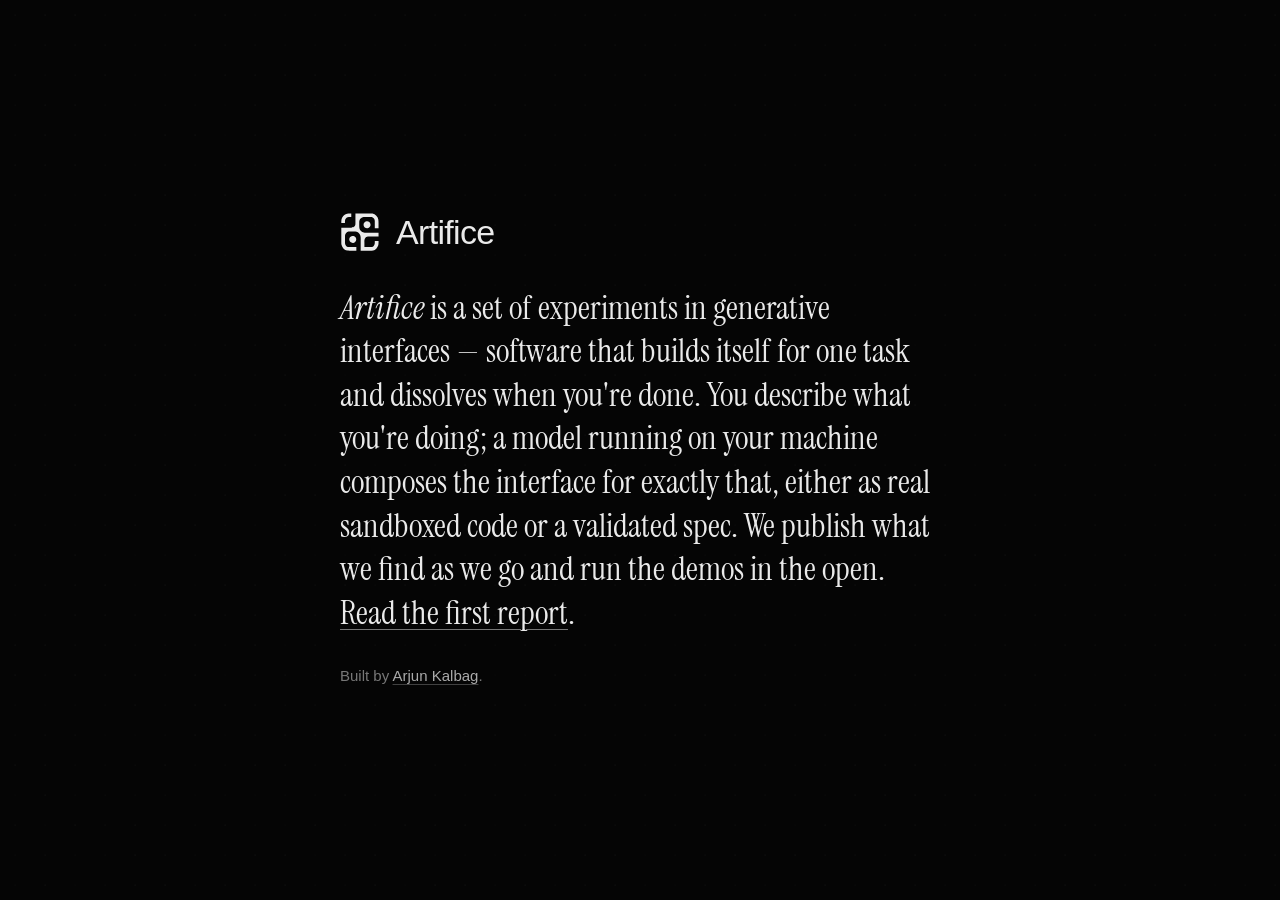
==== index.html @ 4de2a83c "Publish Artifice site: landing + Technical Report AR-01 Static landing page and a scrollable researc" ====
<!DOCTYPE html>
<html lang="en">
<head>
<meta charset="UTF-8">
<meta name="viewport" content="width=device-width, initial-scale=1.0">
<title>Artifice — Generative UI</title>
<meta name="description" content="Artifice is a set of experiments in generative interfaces — software that composes itself for one task, then dissolves.">
<link rel="icon" type="image/svg+xml" href="logo-white.svg">
<link rel="preconnect" href="https://api.fontshare.com">
<link rel="preconnect" href="https://fonts.googleapis.com">
<link rel="preconnect" href="https://fonts.gstatic.com" crossorigin>
<link href="https://api.fontshare.com/v2/css?f[]=switzer@400,500,600&display=swap" rel="stylesheet">
<link href="https://fonts.googleapis.com/css2?family=Instrument+Serif:ital@0;1&family=Fragment+Mono:ital@0;1&display=swap" rel="stylesheet">
<link rel="stylesheet" href="styles.css">
</head>
<body data-page="landing">

<main class="landing">
  <canvas id="field" aria-hidden="true"></canvas>

  <div class="landing-inner">
    <div class="landing-lockup rv">
      <svg class="landing-mark" viewBox="600 596 852 852" xmlns="http://www.w3.org/2000/svg" aria-hidden="true">
        <path fill="currentColor" d="M 928.863 626.158 L 941.59 626.092 L 1159.89 625.922 L 1225.28 625.879 C 1248.09 625.865 1269.02 624.771 1291.48 629.588 C 1322.44 635.907 1350.89 651.105 1373.36 673.325 C 1424.68 724.668 1420.71 777.592 1420.69 843.179 L 1420.76 943.43 L 1341.06 943.685 L 1341.05 840.179 C 1341.04 821.548 1342.33 787.816 1338.47 771.108 C 1335.11 756.09 1327.73 742.267 1317.13 731.112 C 1301.05 714.212 1277.44 704.141 1254.16 704.331 C 1215.48 704.647 1176.84 704.727 1138.16 704.355 C 1120.75 704.187 1102.21 703.242 1085.28 707.481 C 1068.25 711.852 1052.67 720.601 1040.07 732.858 C 1017.36 754.81 1010.33 781.756 1010.02 812.367 L 1009.88 878.457 C 1009.83 927.159 1008.56 963.222 1046.46 1001.39 C 1062.98 1017.84 1083.85 1029.23 1106.62 1034.23 C 1125.28 1038.28 1144.82 1037.42 1163.89 1037.39 L 1219.21 1037.39 L 1421.01 1037.53 L 1421.03 1116.96 L 1270.43 1116.99 C 1259.54 1116.97 1248.53 1116.73 1237.66 1116.95 C 1203.48 1117.62 1172.05 1111.79 1145.63 1138.38 C 1114.5 1169.72 1119.82 1207.08 1119.89 1247.18 L 1120.07 1343 L 1211.81 1343.08 C 1230.22 1343.09 1262.66 1344.38 1278.94 1340.33 C 1293.66 1336.62 1307.08 1328.96 1317.76 1318.16 C 1346.27 1289.35 1341.37 1253.68 1341.21 1216.08 L 1420.92 1216.14 C 1421.07 1243.23 1422.4 1266.89 1417.49 1293.76 C 1410.9 1324.99 1394.62 1353.89 1372.19 1376.48 C 1319.31 1429.74 1260.36 1422.02 1192.54 1421.97 L 1040.25 1421.97 L 1040.39 1221.6 C 1040.4 1159.25 1050.51 1096.5 1004.58 1047.92 C 962.312 1003.2 912.042 1010.91 856.173 1010.85 C 833.103 1010.83 800.395 1008.53 779.264 1013.63 C 762.893 1017.54 747.864 1025.75 735.736 1037.42 C 717.519 1054.68 707.127 1078.62 706.959 1103.71 C 706.411 1145.92 707.622 1188.31 706.963 1230.55 C 706.735 1245.11 706.039 1263.07 709.221 1277.16 C 712.732 1292.6 720.427 1306.78 731.462 1318.14 C 742.112 1328.91 755.507 1336.54 770.193 1340.23 C 787.47 1344.5 824.078 1343.08 843.49 1343.08 L 948.432 1343.06 C 948.31 1369.08 948.342 1395.09 948.528 1421.1 L 831.146 1421.24 C 809.603 1421.27 769.489 1422.61 750.544 1418.23 C 722.614 1411.92 697.058 1397.79 676.864 1377.49 C 654.183 1354.66 638.498 1325.83 631.656 1294.38 C 626.845 1272.79 627.936 1250.91 627.975 1228.87 L 628.054 1165.89 L 628.015 929.917 L 836.522 930.061 C 864.399 930.087 884.052 927.577 904.857 906.508 C 915.894 895.375 923.433 881.256 926.545 865.891 C 930.166 848.771 928.809 801.342 928.817 781.464 L 928.863 626.158 z"/>
        <path fill="currentColor" d="M 781.706 626.442 C 800.663 625.775 820.94 626.147 840 626.183 L 840.005 704.181 C 799.933 704.143 759.981 698.368 730.339 728.835 C 700.633 759.367 706.132 792.174 706.317 831.55 L 689.928 831.738 L 628.005 831.627 C 627.874 770.687 625.446 730.288 669.345 678.918 C 697.489 645.984 738.694 628.852 781.706 626.442 z"/>
        <path fill="currentColor" d="M 860.896 1105.53 C 887.561 1101.74 914.207 1112.56 930.677 1133.87 C 947.148 1155.18 950.905 1183.69 940.518 1208.54 C 930.13 1233.39 907.197 1250.75 880.461 1254 C 839.701 1258.95 802.556 1230.15 797.192 1189.44 C 791.828 1148.74 820.245 1111.3 860.896 1105.53 z"/>
        <path fill="currentColor" d="M 1164.5 792.727 C 1205.35 786.277 1243.66 814.226 1250 855.089 C 1256.33 895.951 1228.27 934.188 1187.39 940.405 C 1146.68 946.598 1108.63 918.677 1102.32 877.979 C 1096.01 837.281 1123.82 799.152 1164.5 792.727 z"/>
      </svg>
      <span class="landing-word">Artifice</span>
    </div>

    <p class="landing-para rv" style="--d:.12s">
      <em>Artifice</em> is a set of experiments in generative interfaces — software that
      builds itself for one task and dissolves when you're done. You describe what
      you're doing; a model running on your machine composes the interface for exactly
      that, either as real sandboxed code or a validated spec. We publish what we find
      as we go and run the demos in the open. <a href="research.html">Read the first
      report</a>.
    </p>

    <p class="landing-by rv" style="--d:.24s">
      Built by <a href="https://arjunkalbag.xyz" target="_blank" rel="noopener">Arjun Kalbag</a>.
    </p>
  </div>
</main>

<script src="app.js"></script>
</body>
</html>
---- styles.css ----
/* ================================================================
   ARTIFICE — Switzer (body/UI) + Fragment Mono (apparatus);
   Instrument Serif reserved for headlines. #050505 / #EAEAEA.
   Landing is a single fixed view; the report scrolls.
   ================================================================ */

:root {
  --bg: #050505;
  --ink: #eaeaea;
  --ink-2: rgba(234, 234, 234, 0.72);
  --ink-3: rgba(234, 234, 234, 0.5);
  --ink-4: rgba(234, 234, 234, 0.26);
  --hair: rgba(234, 234, 234, 0.14);
  --hair-2: rgba(234, 234, 234, 0.07);
  --sans: "Switzer", -apple-system, "Helvetica Neue", sans-serif;
  --serif: "Instrument Serif", "Times New Roman", Georgia, serif; /* headlines only */
  --mono: "Fragment Mono", "SF Mono", Menlo, monospace;
  --ease: cubic-bezier(0.19, 1, 0.22, 1);
  --gutter: clamp(20px, 4.5vw, 64px);
}

* { margin: 0; padding: 0; box-sizing: border-box; }

html { -webkit-text-size-adjust: 100%; scroll-behavior: smooth; }

body {
  background: var(--bg);
  color: var(--ink);
  font-family: var(--sans);
  font-size: 17px;
  line-height: 1.6;
  font-weight: 400;
  -webkit-font-smoothing: antialiased;
  text-rendering: optimizeLegibility;
  overflow-x: hidden;
}
body[data-page="landing"] { height: 100vh; overflow: hidden; }

::selection { background: var(--ink); color: var(--bg); }
a { color: inherit; }
:focus-visible { outline: 1px solid var(--ink); outline-offset: 3px; }

/* apparatus label */
.mono {
  font-family: var(--mono);
  font-size: 11px;
  letter-spacing: 0.14em;
  text-transform: uppercase;
  color: var(--ink-3);
  font-weight: 400;
}

/* brand lockup */
.brand { display: inline-flex; align-items: center; gap: 11px; text-decoration: none; }
.brand-mark { width: 24px; height: 24px; color: var(--ink); transition: transform 0.8s var(--ease); }
.brand:hover .brand-mark { transform: rotate(90deg); }
.brand-word { font-family: var(--sans); font-size: 17px; font-weight: 500; letter-spacing: 0.01em; }

/* reveal */
.rv { opacity: 0; transform: translateY(20px); transition: opacity 0.9s var(--ease), transform 0.9s var(--ease); transition-delay: var(--d, 0s); }
.rv.in { opacity: 1; transform: none; }

/* ================================================================
   LANDING
   ================================================================ */
.landing {
  position: relative;
  height: 100svh;
  display: flex;
  align-items: center;
  justify-content: center;
  padding: 80px var(--gutter);
}
.landing #field { position: absolute; inset: 0; width: 100%; height: 100%; pointer-events: none; }
.landing-inner { position: relative; max-width: 600px; width: 100%; }
.landing-lockup { display: flex; align-items: center; gap: 16px; margin-bottom: 34px; }
.landing-mark { width: 40px; height: 40px; color: var(--ink); transition: transform 0.9s var(--ease); }
.landing-lockup:hover .landing-mark { transform: rotate(90deg); }
.landing-word { font-family: var(--sans); font-size: 34px; font-weight: 500; letter-spacing: -0.02em; line-height: 1; }
.landing-para {
  font-family: var(--serif);
  font-size: clamp(25px, 3vw, 33px);
  line-height: 1.32;
  color: var(--ink);
  margin-bottom: 30px;
}
.landing-para em { font-style: italic; }
.landing-para a {
  color: var(--ink);
  text-decoration: underline;
  text-decoration-color: var(--ink-3);
  text-underline-offset: 5px;
  text-decoration-thickness: 1px;
  transition: text-decoration-color 0.35s var(--ease);
}
.landing-para a:hover { text-decoration-color: var(--ink); }
.landing-by { font-family: var(--sans); font-size: 15px; color: var(--ink-3); }
.landing-by a {
  color: var(--ink-2);
  text-decoration: underline;
  text-decoration-color: var(--ink-4);
  text-underline-offset: 3px;
  transition: color 0.35s var(--ease), text-decoration-color 0.35s var(--ease);
}
.landing-by a:hover { color: var(--ink); text-decoration-color: var(--ink); }

/* ================================================================
   REPORT — scrolling
   ================================================================ */
.progress { position: fixed; inset: 0 0 auto 0; height: 1px; z-index: 60; background: transparent; }
.progress span { display: block; height: 100%; width: 100%; background: var(--ink); transform-origin: 0 0; transform: scaleX(0); }

.nav {
  position: fixed;
  top: 0; left: 0; right: 0;
  z-index: 50;
  display: flex;
  align-items: center;
  justify-content: space-between;
  gap: 24px;
  padding: 18px var(--gutter);
  border-bottom: 1px solid transparent;
  transition: border-color 0.5s var(--ease), background 0.5s var(--ease);
}
.nav.is-scrolled {
  border-bottom-color: var(--hair);
  background: rgba(5, 5, 5, 0.82);
  -webkit-backdrop-filter: blur(16px);
  backdrop-filter: blur(16px);
}
.nav-links { display: flex; gap: 24px; }
.nav-links a {
  font-family: var(--mono); font-size: 11px; letter-spacing: 0.14em; text-transform: uppercase;
  text-decoration: none; color: var(--ink-3); padding-bottom: 2px;
  background-image: linear-gradient(var(--ink), var(--ink));
  background-repeat: no-repeat; background-size: 0% 1px; background-position: 0 100%;
  transition: color 0.35s var(--ease), background-size 0.45s var(--ease);
}
.nav-links a:hover, .nav-links a.is-active { color: var(--ink); background-size: 100% 1px; }
.nav-meta { color: var(--ink-3); white-space: nowrap; }

/* hero */
.hero {
  position: relative;
  min-height: 100svh;
  display: flex;
  flex-direction: column;
  justify-content: center;
  padding: 120px var(--gutter) 0;
}
.hero #field { position: absolute; inset: 0; width: 100%; height: 100%; pointer-events: none; }
.hero-inner { position: relative; max-width: 1000px; }
.kicker { color: var(--ink-3); margin-bottom: 30px; }
.headline {
  font-family: var(--serif);
  font-size: clamp(52px, 9vw, 128px);
  line-height: 0.98;
  letter-spacing: -0.01em;
  font-weight: 400;
  margin-bottom: 34px;
}
.hero-sub { max-width: 34em; font-size: 19px; line-height: 1.55; color: var(--ink-2); margin-bottom: 40px; }
.hero-cta { display: flex; gap: 14px; flex-wrap: wrap; }
.btn {
  font-family: var(--mono); font-size: 11px; letter-spacing: 0.14em; text-transform: uppercase;
  text-decoration: none; padding: 14px 26px; border: 1px solid var(--ink);
  transition: background 0.35s var(--ease), color 0.35s var(--ease), border-color 0.35s var(--ease);
}
.btn-solid { background: var(--ink); color: var(--bg); }
.btn-solid:hover { background: transparent; color: var(--ink); }
.btn-ghost { border-color: var(--hair); color: var(--ink-2); }
.btn-ghost:hover { border-color: var(--ink); color: var(--ink); }
.hero-foot {
  position: relative;
  display: flex; align-items: center; gap: 18px;
  padding: 26px 0; margin-top: auto;
  border-top: 1px solid var(--hair-2);
  color: var(--ink-3);
}
.dot-sep { width: 3px; height: 3px; border-radius: 50%; background: var(--ink-4); }
.scroll-hint { margin-left: auto; animation: hint-fade 2.6s ease-in-out infinite; }
@keyframes hint-fade { 0%, 100% { opacity: 0.25; } 50% { opacity: 0.85; } }

/* sections */
.sec {
  display: grid;
  grid-template-columns: minmax(150px, 1fr) minmax(0, 3.4fr);
  gap: 40px;
  padding: 108px var(--gutter);
  border-top: 1px solid var(--hair-2);
  scroll-margin-top: 20px;
}
.sec-rail { display: flex; flex-direction: column; gap: 8px; color: var(--ink-3); }
.sec-rail .sec-no { font-size: 12px; }
.sec-rail .sec-name { color: var(--ink-2); }
.sec-rail > span { position: sticky; top: 96px; }
.sec-rail .sec-name { top: 116px; }
.sec-body { max-width: 900px; }

/* shared typography */
.lede {
  font-family: var(--serif);
  font-size: clamp(28px, 3.6vw, 44px);
  line-height: 1.14;
  letter-spacing: -0.005em;
  margin-bottom: 34px;
  max-width: 20em;
}
.lede em { font-style: italic; }
.body { color: var(--ink-2); font-size: 18px; line-height: 1.6; max-width: 34em; margin-bottom: 20px; }
.body:last-child { margin-bottom: 0; }
.body em { font-style: italic; color: var(--ink); }
.body strong { font-weight: 500; color: var(--ink); }
.body code, .engine-body code { font-family: var(--mono); font-size: 0.82em; border: 1px solid var(--hair); padding: 1px 5px; border-radius: 3px; color: var(--ink); }
.two-col { display: grid; grid-template-columns: 1fr 1fr; gap: 14px 46px; }
.fig-caption { font-family: var(--mono); color: var(--ink-3); text-transform: none; letter-spacing: 0.02em; font-size: 11px; line-height: 1.65; margin-top: 14px; max-width: 54em; }
.fig-caption em { font-style: italic; }

/* two engines */
.engines { display: grid; grid-template-columns: 1fr 1fr; gap: 1px; background: var(--hair); border: 1px solid var(--hair); margin: 0 0 34px; }
.engine { background: var(--bg); padding: 26px 28px; }
.engine-tag { color: var(--ink-3); margin-bottom: 14px; }
.engine-name { font-family: var(--serif); font-weight: 400; font-size: 30px; line-height: 1; margin-bottom: 14px; color: var(--ink); }
.engine-body { color: var(--ink-2); font-size: 16px; line-height: 1.55; }
.engine-body em { font-style: italic; color: var(--ink); }

/* citations */
.cite { text-decoration: none; color: var(--ink-3); }
.cite sup { font-family: var(--mono); font-size: 10px; padding: 1px 3px; margin-left: 1px; border-radius: 2px; transition: background 0.25s var(--ease), color 0.25s var(--ease); }
.cite:hover sup, .cite.is-lit sup { background: var(--ink); color: var(--bg); }
.cite-tip {
  position: fixed; z-index: 90; max-width: 340px; padding: 12px 15px;
  background: #0b0b0b; border: 1px solid var(--hair); color: var(--ink-2);
  font-family: var(--sans); letter-spacing: 0.01em; font-size: 13px; line-height: 1.5;
  pointer-events: none; opacity: 0; transform: translateY(4px);
  transition: opacity 0.25s var(--ease), transform 0.25s var(--ease);
}
.cite-tip.is-on { opacity: 1; transform: translateY(0); }

/* pipeline */
.pipeline { margin: 0 0 40px; }
.pipe-track { position: relative; height: 1px; background: var(--hair); margin-bottom: -1px; }
.pipe-dot { position: absolute; top: -2px; left: 0; width: 5px; height: 5px; border-radius: 50%; background: var(--ink); transition: left 0.9s var(--ease); }
.pipe-stages { list-style: none; display: grid; grid-template-columns: repeat(5, 1fr); }
.stage { padding: 20px 12px 20px 0; border-top: 1px solid transparent; cursor: pointer; transition: border-color 0.4s var(--ease); }
.stage-btn { background: none; border: 0; padding: 0; font: inherit; color: inherit; text-align: left; cursor: pointer; width: 100%; }
.stage-no { display: block; font-family: var(--mono); font-size: 11px; letter-spacing: 0.08em; text-transform: uppercase; color: var(--ink-4); margin-bottom: 7px; transition: color 0.35s var(--ease); }
.stage-name { font-family: var(--sans); font-size: 18px; color: var(--ink-3); transition: color 0.35s var(--ease); }
.stage:hover .stage-name, .stage.is-active .stage-name { color: var(--ink); }
.stage:hover .stage-no, .stage.is-active .stage-no { color: var(--ink-2); }
.stage.is-active { border-top-color: var(--ink); }
.stage-detail { border: 1px solid var(--hair-2); padding: 22px 26px; min-height: 108px; margin-top: 8px; }
.stage-detail-label { margin-bottom: 8px; }
.stage-detail-text { color: var(--ink-2); font-size: 17px; line-height: 1.55; max-width: 46em; }

/* fig 1 · spec replay */
.fig { border: 1px solid var(--hair); }
.fig-toolbar { display: flex; align-items: center; justify-content: space-between; gap: 16px; padding: 12px 16px; border-bottom: 1px solid var(--hair); }
.fig-tabs { display: flex; gap: 4px; flex-wrap: wrap; }
.tab { background: none; border: 1px solid transparent; font-family: var(--mono); font-size: 11px; letter-spacing: 0.08em; text-transform: uppercase; color: var(--ink-3); padding: 6px 12px; cursor: pointer; transition: color 0.3s var(--ease), border-color 0.3s var(--ease); }
.tab:hover { color: var(--ink); }
.tab.is-active { color: var(--ink); border-color: var(--hair); }
.replay { background: none; border: none; font-family: var(--mono); font-size: 11px; letter-spacing: 0.08em; text-transform: uppercase; color: var(--ink-3); cursor: pointer; padding: 6px 0; transition: color 0.3s var(--ease); }
.replay:hover { color: var(--ink); }
.fig-panes { display: grid; grid-template-columns: 1.1fr 1fr; }
.pane { min-width: 0; }
.pane-spec { border-right: 1px solid var(--hair); }
.pane-label { color: var(--ink-3); padding: 10px 16px; border-bottom: 1px solid var(--hair-2); }
#specStream { height: clamp(300px, 42vh, 440px); overflow: hidden; padding: 16px; }
#specStream code { font-family: var(--mono); font-size: 12.5px; line-height: 1.7; white-space: pre-wrap; word-break: break-word; color: var(--ink-3); }
#specStream .j-str { color: var(--ink); }
#specStream .j-type { color: var(--ink); background: rgba(234, 234, 234, 0.09); padding: 0 2px; }
#specStream .caret { display: inline-block; width: 5px; height: 13px; background: var(--ink); vertical-align: -2px; animation: caret-blink 0.9s steps(1) infinite; }
@keyframes caret-blink { 50% { opacity: 0; } }
.pane-render { display: flex; flex-direction: column; }
.wf-window { flex: 1; display: flex; flex-direction: column; margin: 16px; border: 1px solid var(--hair); border-radius: 8px; overflow: hidden; background: rgba(234,234,234,0.015); }
.wf-chrome { display: flex; align-items: center; gap: 6px; padding: 9px 11px; border-bottom: 1px solid var(--hair-2); }
.wf-light { width: 8px; height: 8px; border-radius: 50%; border: 1px solid var(--ink-4); }
.wf-title { margin-left: 10px; color: var(--ink-3); }
.wf-stage { flex: 1; padding: 16px; display: flex; flex-direction: column; gap: 12px; overflow: hidden; }
.wf { opacity: 0; transform: translateY(10px); animation: wf-in 0.6s var(--ease) forwards; }
@keyframes wf-in { to { opacity: 1; transform: none; } }
.wf-heading { height: 15px; width: 46%; background: var(--ink-2); border-radius: 3px; }
.wf-row { display: flex; gap: 12px; }
.wf-row > * { flex: 1; }
.wf-slider { padding: 5px 0; }
.wf-slider .wf-cap { height: 7px; width: 42%; background: var(--ink-4); border-radius: 2px; margin-bottom: 9px; }
.wf-slider .wf-track { position: relative; height: 2px; background: var(--hair); border-radius: 1px; }
.wf-slider .wf-thumb { position: absolute; top: -4px; left: 60%; width: 10px; height: 10px; border-radius: 50%; background: var(--ink); animation: thumb-drift 5s ease-in-out infinite alternate; }
.wf-slider:nth-child(2) .wf-thumb { animation-delay: -2.4s; }
@keyframes thumb-drift { from { left: 22%; } to { left: 74%; } }
.wf-table { border: 1px solid var(--hair-2); border-radius: 6px; overflow: hidden; }
.wf-thead { display: flex; gap: 10px; padding: 8px 11px; border-bottom: 1px solid var(--hair-2); background: rgba(234,234,234,0.03); }
.wf-thead span { height: 6px; flex: 1; background: var(--ink-4); border-radius: 2px; }
.wf-tr { display: flex; gap: 10px; padding: 8px 11px; border-bottom: 1px solid var(--hair-2); }
.wf-tr:last-child { border-bottom: none; }
.wf-tr span { height: 6px; flex: 1; background: rgba(234,234,234,0.14); border-radius: 2px; }
.wf-tr span:last-child { background: var(--ink-2); }
.wf-stat { border: 1px solid var(--hair-2); border-radius: 6px; padding: 11px 13px; width: 46%; }
.wf-stat .wf-cap { height: 6px; width: 60%; background: var(--ink-4); border-radius: 2px; margin-bottom: 9px; }
.wf-stat .wf-val { height: 13px; width: 40%; background: var(--ink); border-radius: 3px; }
.wf-field { border: 1px solid var(--hair); border-radius: 6px; padding: 9px 11px; }
.wf-field .wf-cap { height: 6px; width: 30%; background: var(--ink-4); border-radius: 2px; margin-bottom: 8px; }
.wf-field .wf-in { height: 9px; width: 68%; background: rgba(234,234,234,0.16); border-radius: 2px; }
.wf-area .wf-in { height: 30px; width: 100%; }
.wf-toggle { display: flex; align-items: center; gap: 8px; }
.wf-toggle .wf-pill { width: 26px; height: 15px; border-radius: 8px; border: 1px solid var(--ink-3); position: relative; }
.wf-toggle .wf-pill::after { content: ""; position: absolute; top: 2px; left: 2px; width: 9px; height: 9px; border-radius: 50%; background: var(--ink); animation: pill-flip 3.4s steps(1) infinite; }
@keyframes pill-flip { 50% { left: 13px; } }
.wf-toggle .wf-cap { height: 6px; width: 22px; background: var(--ink-4); border-radius: 2px; }
.wf-badge { align-self: flex-start; font-family: var(--mono); font-size: 10px; letter-spacing: 0.1em; text-transform: uppercase; color: var(--bg); background: var(--ink); border-radius: 3px; padding: 4px 8px; }
.wf-seg { display: flex; border: 1px solid var(--hair); border-radius: 6px; overflow: hidden; width: fit-content; }
.wf-seg span { padding: 6px 13px; }
.wf-seg span i { display: block; width: 40px; height: 6px; background: var(--ink-4); border-radius: 2px; }
.wf-seg span.on { background: rgba(234,234,234,0.12); }
.wf-seg span.on i { background: var(--ink); }
.wf-swatches { display: grid; grid-template-columns: repeat(5, 1fr); gap: 9px; }
.wf-swatch { border: 1px solid var(--hair-2); border-radius: 6px; overflow: hidden; }
.wf-swatch i { display: block; height: 40px; }
.wf-swatch .wf-cap { height: 5px; margin: 7px; background: var(--ink-4); border-radius: 2px; }
.wf-btn { align-self: flex-start; border: 1px solid var(--ink); border-radius: 6px; padding: 8px 16px; }
.wf-btn i { display: block; width: 88px; height: 7px; background: var(--ink); border-radius: 2px; }
.wf-skeleton { height: 38px; border-radius: 6px; background: linear-gradient(100deg, rgba(234,234,234,0.05) 40%, rgba(234,234,234,0.12) 50%, rgba(234,234,234,0.05) 60%); background-size: 200% 100%; animation: shimmer 1.4s linear infinite; }
@keyframes shimmer { to { background-position: -200% 0; } }

/* fig 2 · ranking demo */
.demo { border: 1px solid var(--hair); }
.demo-controls { display: grid; grid-template-columns: repeat(3, 1fr); border-bottom: 1px solid var(--hair); }
.demo-slider { padding: 18px 22px; border-right: 1px solid var(--hair-2); }
.demo-slider:last-child { border-right: none; }
.demo-slider-top { display: flex; justify-content: space-between; align-items: baseline; color: var(--ink-2); margin-bottom: 13px; font-size: 15px; }
.demo-slider-top span[data-out] { font-family: var(--mono); color: var(--ink); font-variant-numeric: tabular-nums; }
.demo-slider-note { font-family: var(--mono); text-transform: uppercase; letter-spacing: 0.06em; font-size: 10px; color: var(--ink-3); margin-top: 11px; }
.demo-range { -webkit-appearance: none; appearance: none; width: 100%; height: 2px; background: var(--hair); outline: none; cursor: pointer; }
.demo-range::-webkit-slider-thumb { -webkit-appearance: none; appearance: none; width: 13px; height: 13px; border-radius: 50%; background: var(--ink); border: none; transition: transform 0.2s var(--ease); }
.demo-range::-moz-range-thumb { width: 13px; height: 13px; border-radius: 50%; background: var(--ink); border: none; }
.demo-range:hover::-webkit-slider-thumb, .demo-range:active::-webkit-slider-thumb { transform: scale(1.25); }
.demo-table { padding: 10px; }
.demo-row { display: grid; grid-template-columns: 26px 1.1fr 0.8fr 0.9fr 0.8fr 1.5fr; align-items: center; gap: 16px; padding: 11px 14px; border-radius: 8px; }
.demo-head { font-family: var(--mono); color: var(--ink-3); text-transform: uppercase; letter-spacing: 0.04em; padding: 6px 14px 10px; font-size: 10px; }
.demo-rank { font-family: var(--mono); font-size: 13px; color: var(--ink-3); font-variant-numeric: tabular-nums; }
.demo-body-row { transition: background 0.4s var(--ease); }
.demo-body-row.is-top { background: rgba(234, 234, 234, 0.05); }
.demo-plan { color: var(--ink); font-weight: 500; font-size: 16px; }
.demo-num { font-variant-numeric: tabular-nums; color: var(--ink-2); text-align: left; }
.demo-score { display: flex; align-items: center; gap: 12px; }
.demo-bar { flex: 1; height: 4px; background: var(--hair-2); border-radius: 2px; overflow: hidden; }
.demo-bar i { display: block; height: 100%; background: var(--ink-3); border-radius: 2px; transition: width 0.5s var(--ease), background 0.4s var(--ease); }
.demo-body-row.is-top .demo-bar i { background: var(--ink); }
.demo-score-val { font-family: var(--mono); font-size: 13px; color: var(--ink); width: 34px; text-align: right; font-variant-numeric: tabular-nums; }
.demo-meta { font-family: var(--mono); text-transform: uppercase; letter-spacing: 0.04em; font-size: 10px; padding: 6px 24px 16px; color: var(--ink-3); }

/* fig 3 · vocabulary */
.vocab { border: 1px solid var(--hair); }
.vocab-legend { display: flex; flex-wrap: wrap; gap: 4px 22px; padding: 14px 16px; border-bottom: 1px solid var(--hair); }
.vocab-legend button { background: none; border: none; font-family: var(--mono); font-size: 11px; letter-spacing: 0.08em; text-transform: uppercase; color: var(--ink-3); cursor: pointer; padding: 3px 0; transition: color 0.3s var(--ease); }
.vocab-legend button:hover { color: var(--ink); }
.vocab-legend button.is-on { color: var(--ink); text-decoration: underline; text-underline-offset: 4px; }
.vocab-legend button em { font-style: normal; color: var(--ink-4); margin-left: 5px; }
.vocab-grid { display: flex; flex-wrap: wrap; gap: 7px; padding: 18px 16px; }
.chip { font-family: var(--mono); font-size: 11.5px; letter-spacing: 0.02em; border: 1px solid var(--hair); padding: 6px 12px; color: var(--ink-2); cursor: default; transition: background 0.25s var(--ease), color 0.25s var(--ease), border-color 0.25s var(--ease), opacity 0.35s var(--ease); }
.chip:hover { background: var(--ink); color: var(--bg); border-color: var(--ink); }
.vocab.is-filtered .chip { opacity: 0.16; }
.vocab.is-filtered .chip.is-kept { opacity: 1; }

/* findings */
.stats { display: grid; grid-template-columns: repeat(3, 1fr); border: 1px solid var(--hair); margin-bottom: 52px; }
.stat { position: relative; padding: 28px 24px; border-right: 1px solid var(--hair-2); border-bottom: 1px solid var(--hair-2); }
.stat:nth-child(3n) { border-right: none; }
.stat:nth-child(n+4) { border-bottom: none; }
.stat-n { display: block; font-family: var(--sans); font-weight: 500; font-size: clamp(32px, 4vw, 48px); line-height: 1; margin-bottom: 10px; font-variant-numeric: tabular-nums; letter-spacing: -0.01em; }
.stat-l { font-family: var(--mono); color: var(--ink-3); text-transform: uppercase; letter-spacing: 0.06em; font-size: 10.5px; }
.guarantees { list-style: none; max-width: 760px; }
.guarantees li { display: grid; grid-template-columns: 40px 1fr; gap: 18px; padding: 18px 0; border-top: 1px solid var(--hair-2); color: var(--ink-2); font-size: 16px; line-height: 1.5; }
.guarantees li:first-child { border-top: none; }
.g-no { font-family: var(--mono); color: var(--ink-3); font-size: 11px; letter-spacing: 0.04em; padding-top: 3px; }
.guarantees strong { color: var(--ink); font-weight: 500; }

/* guide */
.steps { list-style: none; display: grid; grid-template-columns: 1fr 1fr; gap: 4px 46px; max-width: 900px; }
.steps li { display: grid; grid-template-columns: 38px 1fr; gap: 16px; padding: 16px 0; border-top: 1px solid var(--hair-2); color: var(--ink-2); font-size: 16px; line-height: 1.5; }
.step-no { font-family: var(--mono); color: var(--ink-3); font-size: 11px; letter-spacing: 0.04em; padding-top: 3px; }
.steps strong { color: var(--ink); font-weight: 500; }
.steps em { font-style: italic; color: var(--ink); }
.steps li.keys { display: flex; flex-wrap: wrap; gap: 10px; margin-top: 12px; grid-column: 1 / -1; border-top: 1px solid var(--hair-2); padding: 22px 0 0; }
.key { display: inline-flex; align-items: center; gap: 11px; border: 1px solid var(--hair); padding: 9px 15px; }
.key kbd { font-family: var(--mono); font-size: 13px; color: var(--ink); }
.key span { font-family: var(--mono); text-transform: uppercase; letter-spacing: 0.08em; font-size: 10px; color: var(--ink-3); }

/* iron laws */
.laws { margin-top: 34px; }
.law { font-family: var(--serif); font-size: clamp(28px, 4.6vw, 54px); line-height: 1.12; padding: 26px 0; border-top: 1px solid var(--hair-2); color: var(--ink-3); transition: color 0.5s var(--ease), padding-left 0.5s var(--ease); }
.law:hover { color: var(--ink); padding-left: 16px; }
.law-no { font-family: var(--mono); color: var(--ink-4); margin-right: 22px; font-size: 14px; letter-spacing: 0.04em; vertical-align: 20%; }

/* references */
.refs { list-style: none; display: grid; grid-template-columns: 1fr 1fr; gap: 2px 46px; max-width: 1000px; }
.refs li { display: grid; grid-template-columns: 34px 1fr; gap: 14px; padding: 14px 10px; margin: 0 -10px; border-top: 1px solid var(--hair-2); color: var(--ink-2); font-size: 15px; line-height: 1.45; transition: background 0.3s var(--ease), color 0.3s var(--ease); }
.refs li:hover, .refs li.is-flash { background: rgba(234,234,234,0.05); color: var(--ink); }
.ref-no { font-family: var(--mono); color: var(--ink-3); font-size: 11px; padding-top: 3px; }
.refs em { font-style: italic; }

/* footer */
.footer { border-top: 1px solid var(--hair); padding: 72px var(--gutter) 44px; display: flex; flex-direction: column; gap: 50px; }
.footer-mark { width: 60px; height: 60px; color: var(--ink); opacity: 0.22; transition: opacity 0.6s var(--ease), transform 0.8s var(--ease); }
.footer-mark:hover { opacity: 1; transform: rotate(90deg); }
.footer-row { display: flex; justify-content: space-between; gap: 16px; flex-wrap: wrap; color: var(--ink-3); }
.footer a { color: inherit; text-decoration: none; text-underline-offset: 3px; }
.footer a:hover { color: var(--ink); text-decoration: underline; }

/* toast */
.toast { position: fixed; bottom: 26px; left: 50%; transform: translate(-50%, 16px); background: var(--ink); color: var(--bg); font-family: var(--mono); font-size: 11px; letter-spacing: 0.08em; text-transform: uppercase; padding: 12px 20px; z-index: 95; opacity: 0; pointer-events: none; transition: opacity 0.35s var(--ease), transform 0.35s var(--ease); }
.toast.is-on { opacity: 1; transform: translate(-50%, 0); }

/* ================================================================
   RESPONSIVE
   ================================================================ */
@media (max-width: 980px) {
  .sec { grid-template-columns: 1fr; gap: 26px; padding: 76px var(--gutter); }
  .sec-rail { flex-direction: row; gap: 14px; }
  .sec-rail > span { position: static; }
  .two-col { grid-template-columns: 1fr; gap: 16px; }
  .engines { grid-template-columns: 1fr; }
  .fig-panes { grid-template-columns: 1fr; }
  .pane-spec { border-right: none; border-bottom: 1px solid var(--hair); }
  .stats { grid-template-columns: 1fr 1fr; }
  .stat:nth-child(3n) { border-right: 1px solid var(--hair-2); }
  .stat:nth-child(2n) { border-right: none; }
  .stat:nth-child(n+4) { border-bottom: 1px solid var(--hair-2); }
  .stat:nth-child(n+5) { border-bottom: none; }
  .steps { grid-template-columns: 1fr; }
  .refs { grid-template-columns: 1fr; }
  .nav-meta { display: none; }
}
@media (max-width: 720px) {
  body { font-size: 16px; }
  .nav-links { display: none; }
  .pipe-stages { grid-template-columns: 1fr; }
  .pipe-track { display: none; }
  .stage { padding: 14px 0; border-top: 1px solid var(--hair-2); }
  .demo-controls { grid-template-columns: 1fr; }
  .demo-slider { border-right: none; border-bottom: 1px solid var(--hair-2); }
  .demo-slider:last-child { border-bottom: none; }
  .demo-row { grid-template-columns: 22px 1fr 1.3fr; gap: 12px; }
  .demo-num, .demo-head .demo-num { display: none; }
  .stats { grid-template-columns: 1fr; }
  .stat { border-right: none !important; border-bottom: 1px solid var(--hair-2) !important; }
  .stat:last-child { border-bottom: none !important; }
  .hero-foot { flex-wrap: wrap; }
}

/* reduced motion */
@media (prefers-reduced-motion: reduce) {
  html { scroll-behavior: auto; }
  .rv { opacity: 1; transform: none; transition: none; }
  .wf { opacity: 1; transform: none; animation: none; }
  .wf-slider .wf-thumb, .wf-toggle .wf-pill::after, .wf-skeleton, .scroll-hint { animation: none; }
  .pipe-dot { transition: none; }
  .demo-bar i, .demo-body-row { transition: none; }
  .landing-mark, .brand-mark { transition: none; }
}
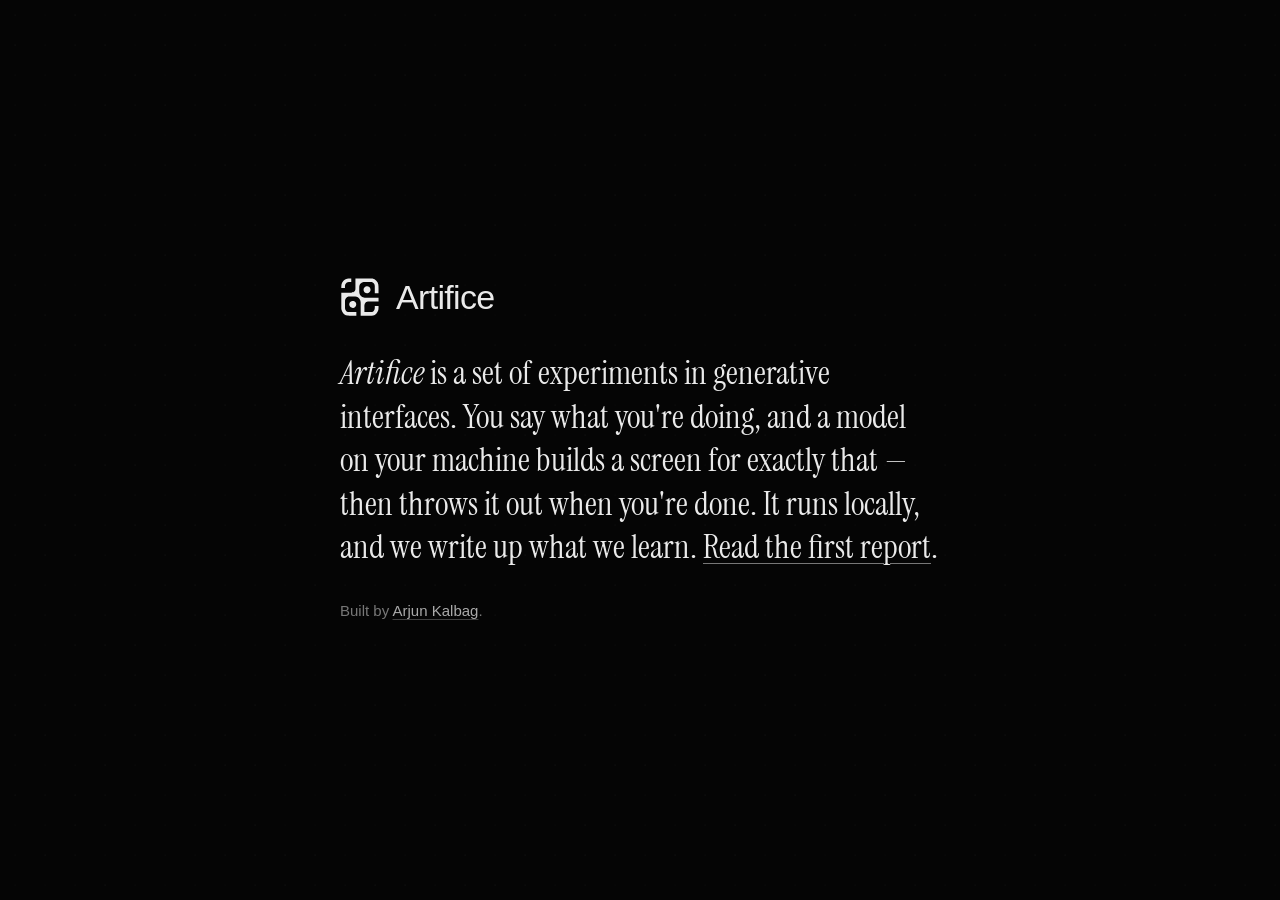
==== commit 0d0ba310: "Tighten copy, drop the report label Rewrite landing + report prose to be shorter and plainer; remove" ====
--- a/index.html
+++ b/index.html
@@ -30,12 +30,10 @@
     </div>
 
     <p class="landing-para rv" style="--d:.12s">
-      <em>Artifice</em> is a set of experiments in generative interfaces — software that
-      builds itself for one task and dissolves when you're done. You describe what
-      you're doing; a model running on your machine composes the interface for exactly
-      that, either as real sandboxed code or a validated spec. We publish what we find
-      as we go and run the demos in the open. <a href="research.html">Read the first
-      report</a>.
+      <em>Artifice</em> is a set of experiments in generative interfaces. You say what
+      you're doing, and a model on your machine builds a screen for exactly that — then
+      throws it out when you're done. It runs locally, and we write up what we learn.
+      <a href="research.html">Read the first report</a>.
     </p>
 
     <p class="landing-by rv" style="--d:.24s">
--- a/styles.css
+++ b/styles.css
@@ -139,48 +139,6 @@
 .nav-links a:hover, .nav-links a.is-active { color: var(--ink); background-size: 100% 1px; }
 .nav-meta { color: var(--ink-3); white-space: nowrap; }
 
-/* hero */
-.hero {
-  position: relative;
-  min-height: 100svh;
-  display: flex;
-  flex-direction: column;
-  justify-content: center;
-  padding: 120px var(--gutter) 0;
-}
-.hero #field { position: absolute; inset: 0; width: 100%; height: 100%; pointer-events: none; }
-.hero-inner { position: relative; max-width: 1000px; }
-.kicker { color: var(--ink-3); margin-bottom: 30px; }
-.headline {
-  font-family: var(--serif);
-  font-size: clamp(52px, 9vw, 128px);
-  line-height: 0.98;
-  letter-spacing: -0.01em;
-  font-weight: 400;
-  margin-bottom: 34px;
-}
-.hero-sub { max-width: 34em; font-size: 19px; line-height: 1.55; color: var(--ink-2); margin-bottom: 40px; }
-.hero-cta { display: flex; gap: 14px; flex-wrap: wrap; }
-.btn {
-  font-family: var(--mono); font-size: 11px; letter-spacing: 0.14em; text-transform: uppercase;
-  text-decoration: none; padding: 14px 26px; border: 1px solid var(--ink);
-  transition: background 0.35s var(--ease), color 0.35s var(--ease), border-color 0.35s var(--ease);
-}
-.btn-solid { background: var(--ink); color: var(--bg); }
-.btn-solid:hover { background: transparent; color: var(--ink); }
-.btn-ghost { border-color: var(--hair); color: var(--ink-2); }
-.btn-ghost:hover { border-color: var(--ink); color: var(--ink); }
-.hero-foot {
-  position: relative;
-  display: flex; align-items: center; gap: 18px;
-  padding: 26px 0; margin-top: auto;
-  border-top: 1px solid var(--hair-2);
-  color: var(--ink-3);
-}
-.dot-sep { width: 3px; height: 3px; border-radius: 50%; background: var(--ink-4); }
-.scroll-hint { margin-left: auto; animation: hint-fade 2.6s ease-in-out infinite; }
-@keyframes hint-fade { 0%, 100% { opacity: 0.25; } 50% { opacity: 0.85; } }
-
 /* sections */
 .sec {
   display: grid;
@@ -188,8 +146,10 @@
   gap: 40px;
   padding: 108px var(--gutter);
   border-top: 1px solid var(--hair-2);
-  scroll-margin-top: 20px;
-}
+  scroll-margin-top: 76px;
+}
+/* first section clears the fixed nav (no hero) */
+main > .sec:first-child { border-top: none; padding-top: 132px; }
 .sec-rail { display: flex; flex-direction: column; gap: 8px; color: var(--ink-3); }
 .sec-rail .sec-no { font-size: 12px; }
 .sec-rail .sec-name { color: var(--ink-2); }
@@ -446,7 +406,6 @@
   .stats { grid-template-columns: 1fr; }
   .stat { border-right: none !important; border-bottom: 1px solid var(--hair-2) !important; }
   .stat:last-child { border-bottom: none !important; }
-  .hero-foot { flex-wrap: wrap; }
 }
 
 /* reduced motion */
@@ -454,7 +413,7 @@
   html { scroll-behavior: auto; }
   .rv { opacity: 1; transform: none; transition: none; }
   .wf { opacity: 1; transform: none; animation: none; }
-  .wf-slider .wf-thumb, .wf-toggle .wf-pill::after, .wf-skeleton, .scroll-hint { animation: none; }
+  .wf-slider .wf-thumb, .wf-toggle .wf-pill::after, .wf-skeleton { animation: none; }
   .pipe-dot { transition: none; }
   .demo-bar i, .demo-body-row { transition: none; }
   .landing-mark, .brand-mark { transition: none; }
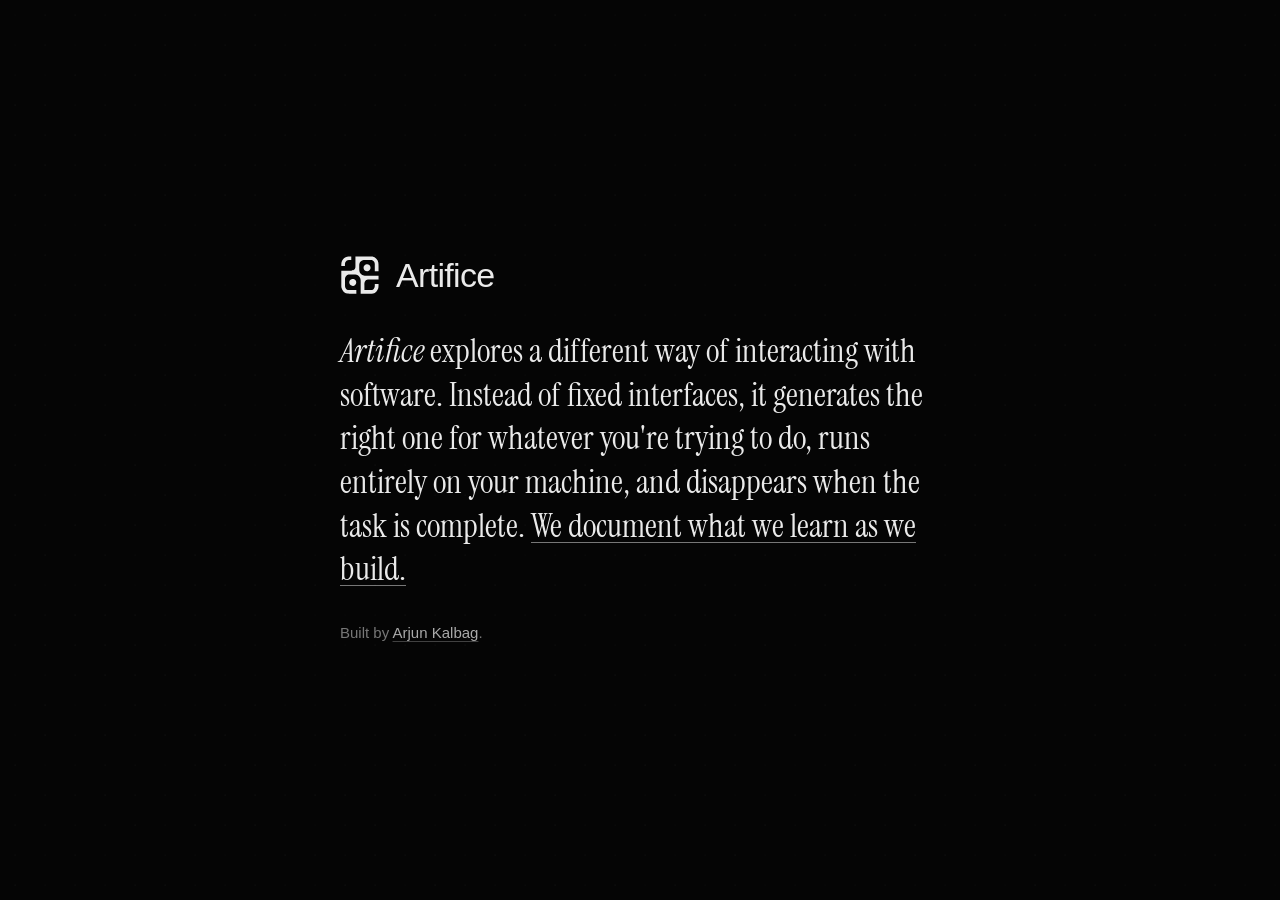
==== commit fad942a5: "Update landing copy; link the closing sentence to the report Co-Authored-By: Claude Fable 5 <noreply" ====
--- a/index.html
+++ b/index.html
@@ -30,10 +30,10 @@
     </div>
 
     <p class="landing-para rv" style="--d:.12s">
-      <em>Artifice</em> is a set of experiments in generative interfaces. You say what
-      you're doing, and a model on your machine builds a screen for exactly that — then
-      throws it out when you're done. It runs locally, and we write up what we learn.
-      <a href="research.html">Read the first report</a>.
+      <em>Artifice</em> explores a different way of interacting with software. Instead of
+      fixed interfaces, it generates the right one for whatever you're trying to do, runs
+      entirely on your machine, and disappears when the task is complete.
+      <a href="research.html">We document what we learn as we build.</a>
     </p>
 
     <p class="landing-by rv" style="--d:.24s">
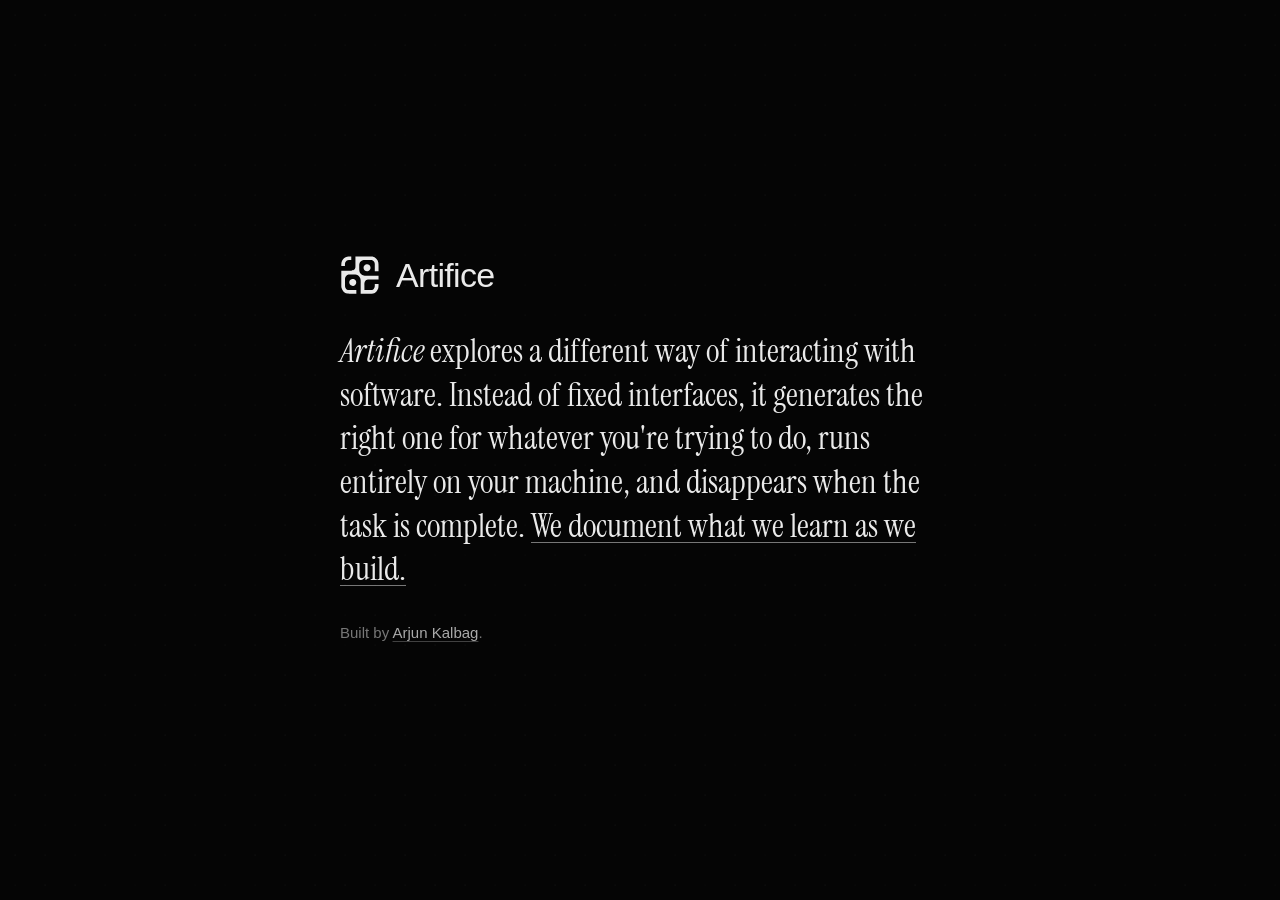
==== commit bbefb8e4: "Add social share image and Open Graph / Twitter cards og.png (1920x1080, centered mark on black); og" ====
--- a/index.html
+++ b/index.html
@@ -4,8 +4,21 @@
 <meta charset="UTF-8">
 <meta name="viewport" content="width=device-width, initial-scale=1.0">
 <title>Artifice — Generative UI</title>
-<meta name="description" content="Artifice is a set of experiments in generative interfaces — software that composes itself for one task, then dissolves.">
+<meta name="description" content="Artifice explores a different way of interacting with software: it generates the right interface for whatever you're doing, runs on your machine, and disappears when the task is complete.">
 <link rel="icon" type="image/svg+xml" href="logo-white.svg">
+<meta property="og:type" content="website">
+<meta property="og:url" content="https://useartifice.github.io/">
+<meta property="og:title" content="Artifice - Generative UI">
+<meta property="og:description" content="A different way of interacting with software. It generates the right interface for whatever you're doing, runs on your machine, and disappears when the task is complete.">
+<meta property="og:image" content="https://useartifice.github.io/og.png">
+<meta property="og:image:width" content="1920">
+<meta property="og:image:height" content="1080">
+<meta property="og:image:type" content="image/png">
+<meta property="og:image:alt" content="Artifice">
+<meta name="twitter:card" content="summary_large_image">
+<meta name="twitter:title" content="Artifice - Generative UI">
+<meta name="twitter:description" content="A different way of interacting with software.">
+<meta name="twitter:image" content="https://useartifice.github.io/og.png">
 <link rel="preconnect" href="https://api.fontshare.com">
 <link rel="preconnect" href="https://fonts.googleapis.com">
 <link rel="preconnect" href="https://fonts.gstatic.com" crossorigin>
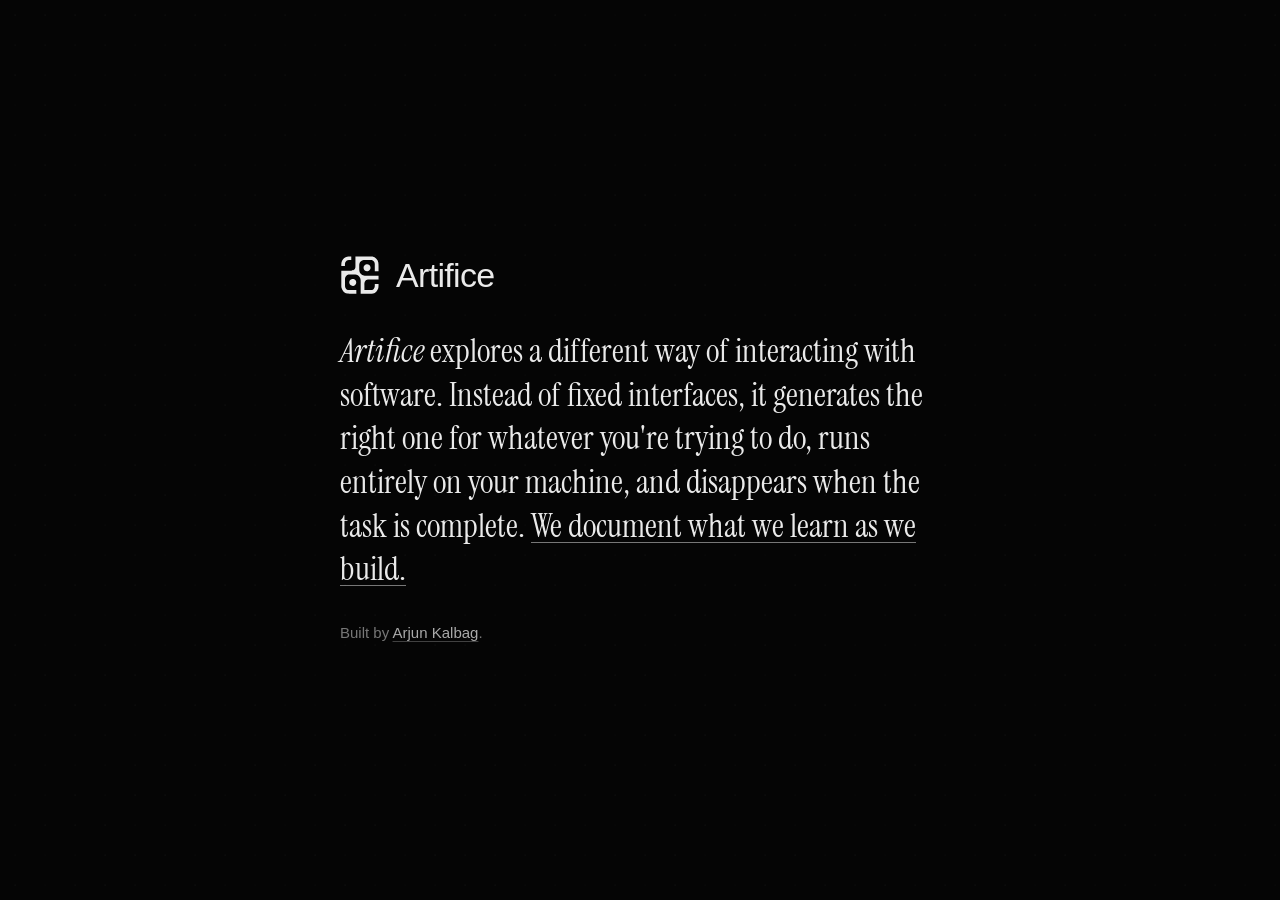
==== commit dc1303ed: "Set page title to Artifice - Generative UI on both pages Co-Authored-By: Claude Fable 5 <noreply@ant" ====
--- a/index.html
+++ b/index.html
@@ -3,7 +3,7 @@
 <head>
 <meta charset="UTF-8">
 <meta name="viewport" content="width=device-width, initial-scale=1.0">
-<title>Artifice — Generative UI</title>
+<title>Artifice - Generative UI</title>
 <meta name="description" content="Artifice explores a different way of interacting with software: it generates the right interface for whatever you're doing, runs on your machine, and disappears when the task is complete.">
 <link rel="icon" type="image/svg+xml" href="logo-white.svg">
 <meta property="og:type" content="website">
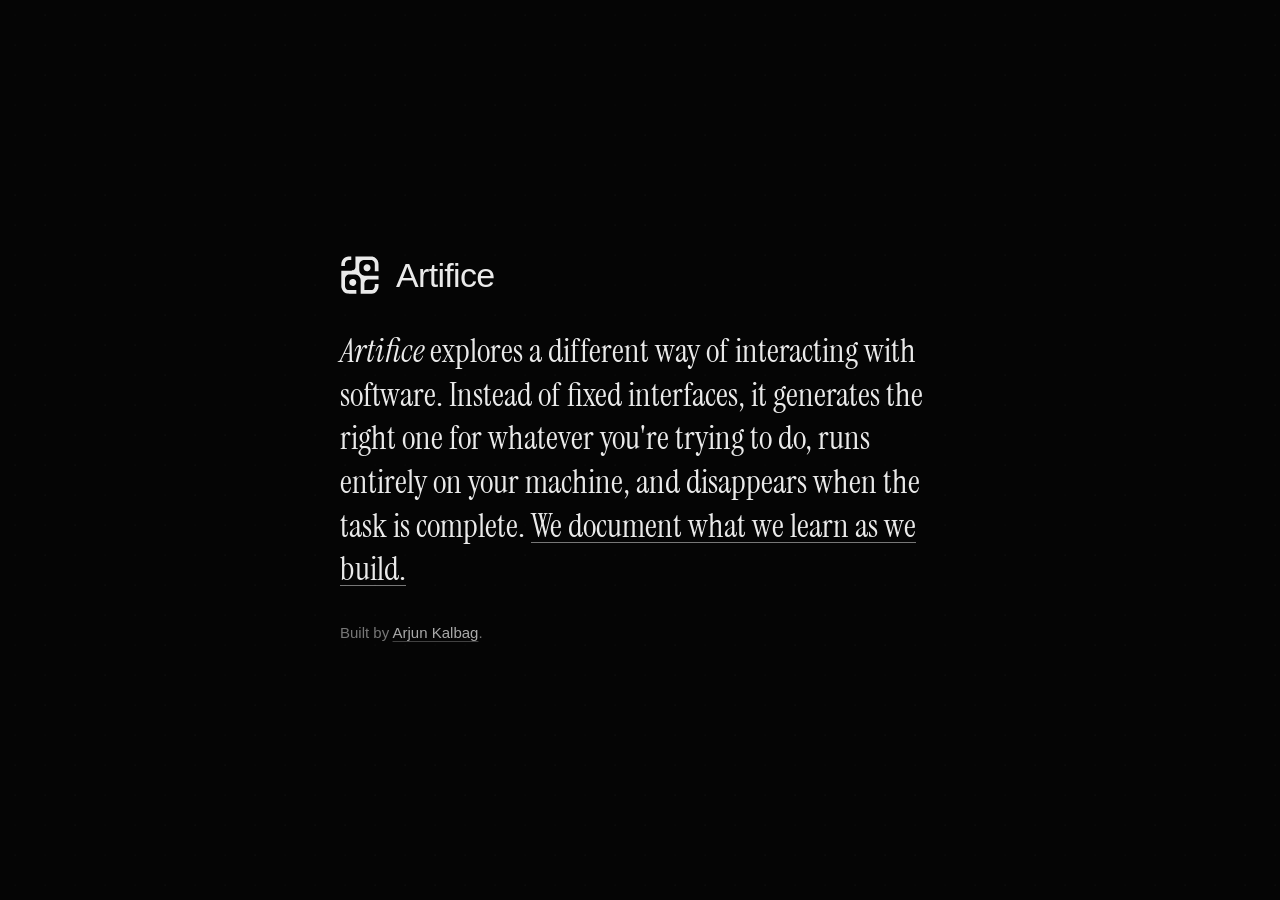
==== commit 7f901713: "Bigger favicon: tight-cropped mark fills the icon Co-Authored-By: Claude Fable 5 <noreply@anthropic." ====
--- a/index.html
+++ b/index.html
@@ -5,7 +5,7 @@
 <meta name="viewport" content="width=device-width, initial-scale=1.0">
 <title>Artifice - Generative UI</title>
 <meta name="description" content="Artifice explores a different way of interacting with software: it generates the right interface for whatever you're doing, runs on your machine, and disappears when the task is complete.">
-<link rel="icon" type="image/svg+xml" href="logo-white.svg">
+<link rel="icon" type="image/svg+xml" href="favicon.svg">
 <meta property="og:type" content="website">
 <meta property="og:url" content="https://useartifice.github.io/">
 <meta property="og:title" content="Artifice - Generative UI">
